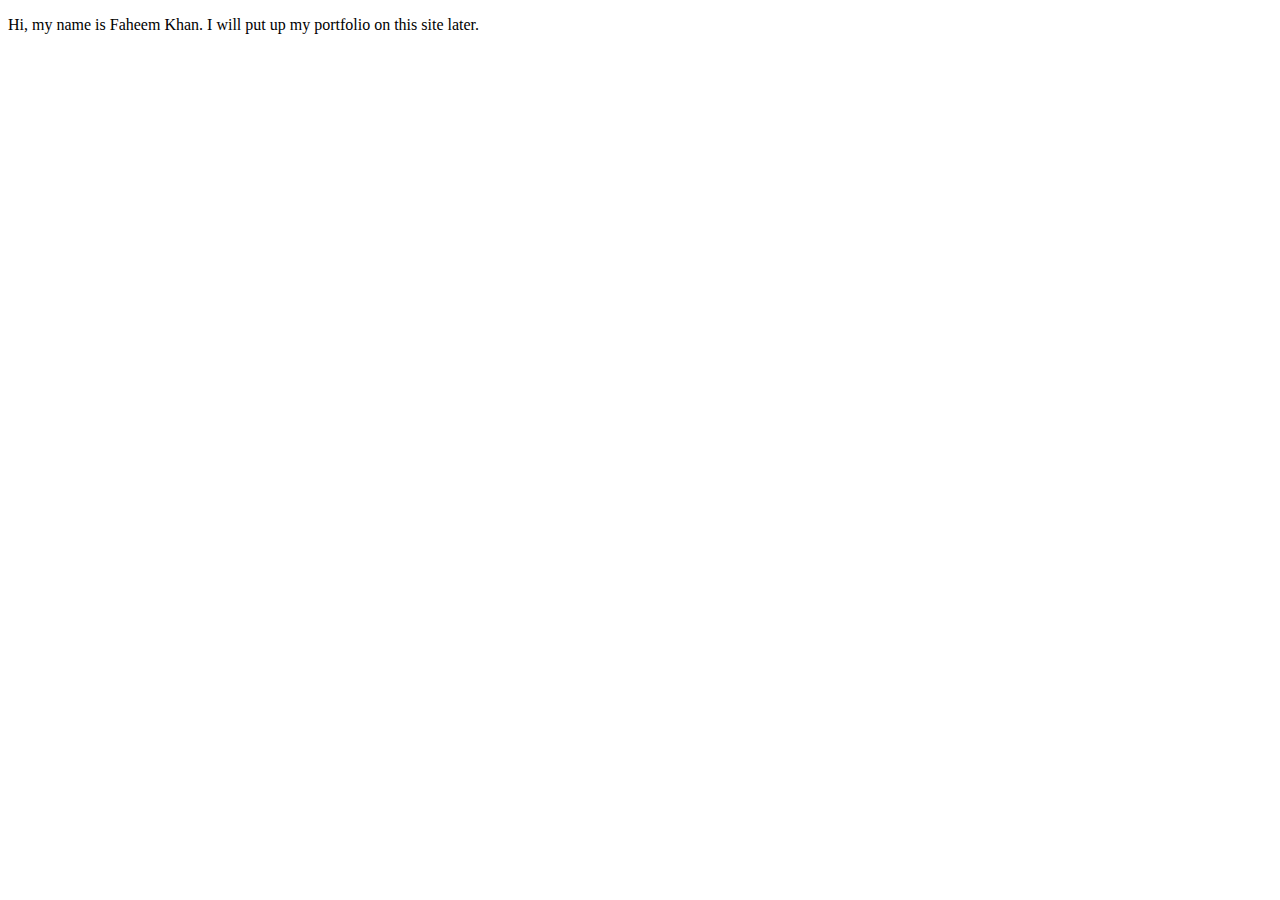
==== index.html @ 606844ef "Updated base page" ====
<!DOCTYPE html>
<html lang="en">
<head>
    <meta charset="UTF-8">
    <meta http-equiv="X-UA-Compatible" content="IE=edge">
    <meta name="viewport" content="width=device-width, initial-scale=1.0">
    <title>faheemsite</title>
</head>
<body>
    <p>Hi, my name is Faheem Khan. I will put up my portfolio on this site later.</p>
</body>
</html>
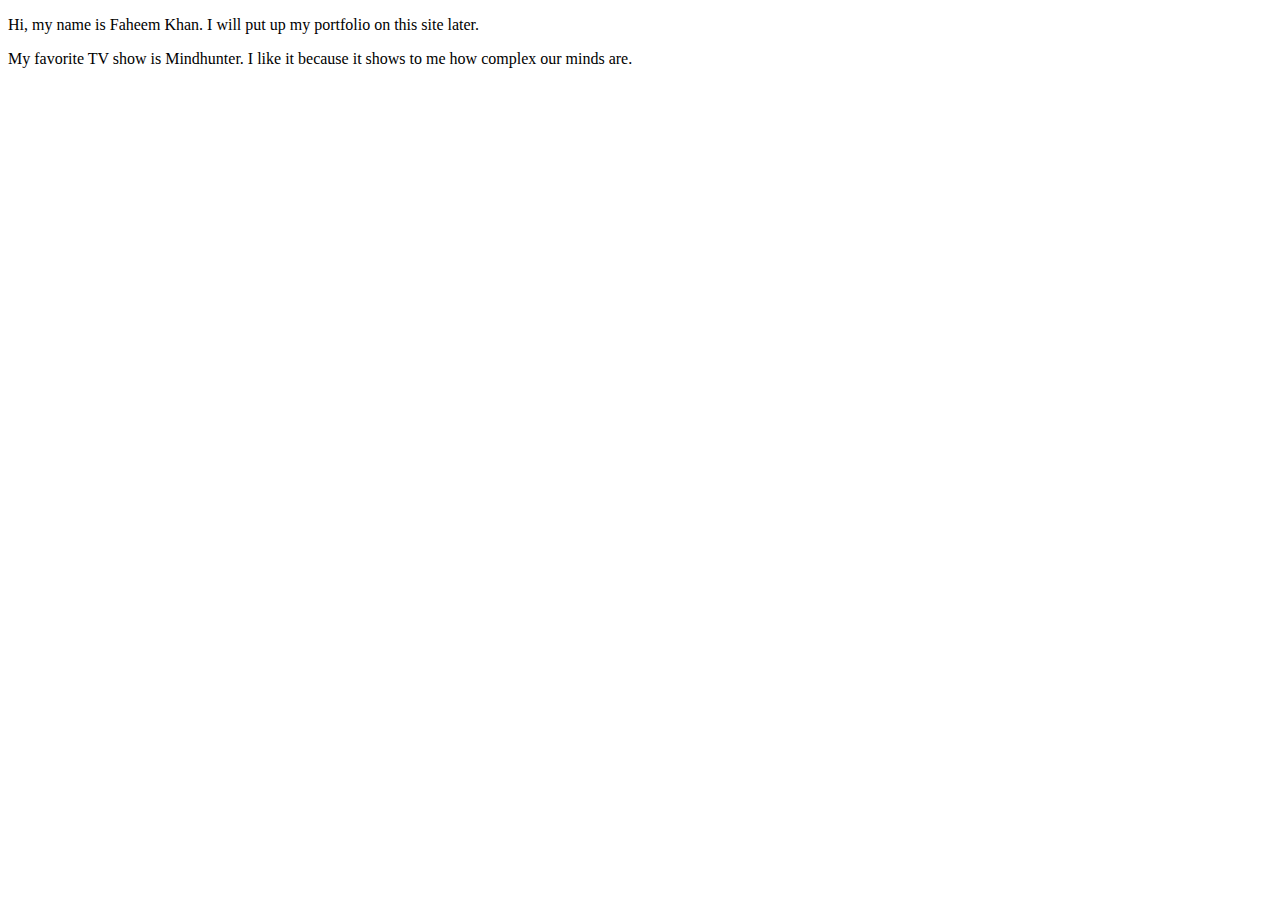
==== commit 383071d7: "updated favorite show" ====
--- a/index.html
+++ b/index.html
@@ -8,5 +8,6 @@
 </head>
 <body>
     <p>Hi, my name is Faheem Khan. I will put up my portfolio on this site later.</p>
+    <p>My favorite TV show is Mindhunter. I like it because it shows to me how complex our minds are.</p>
 </body>
 </html>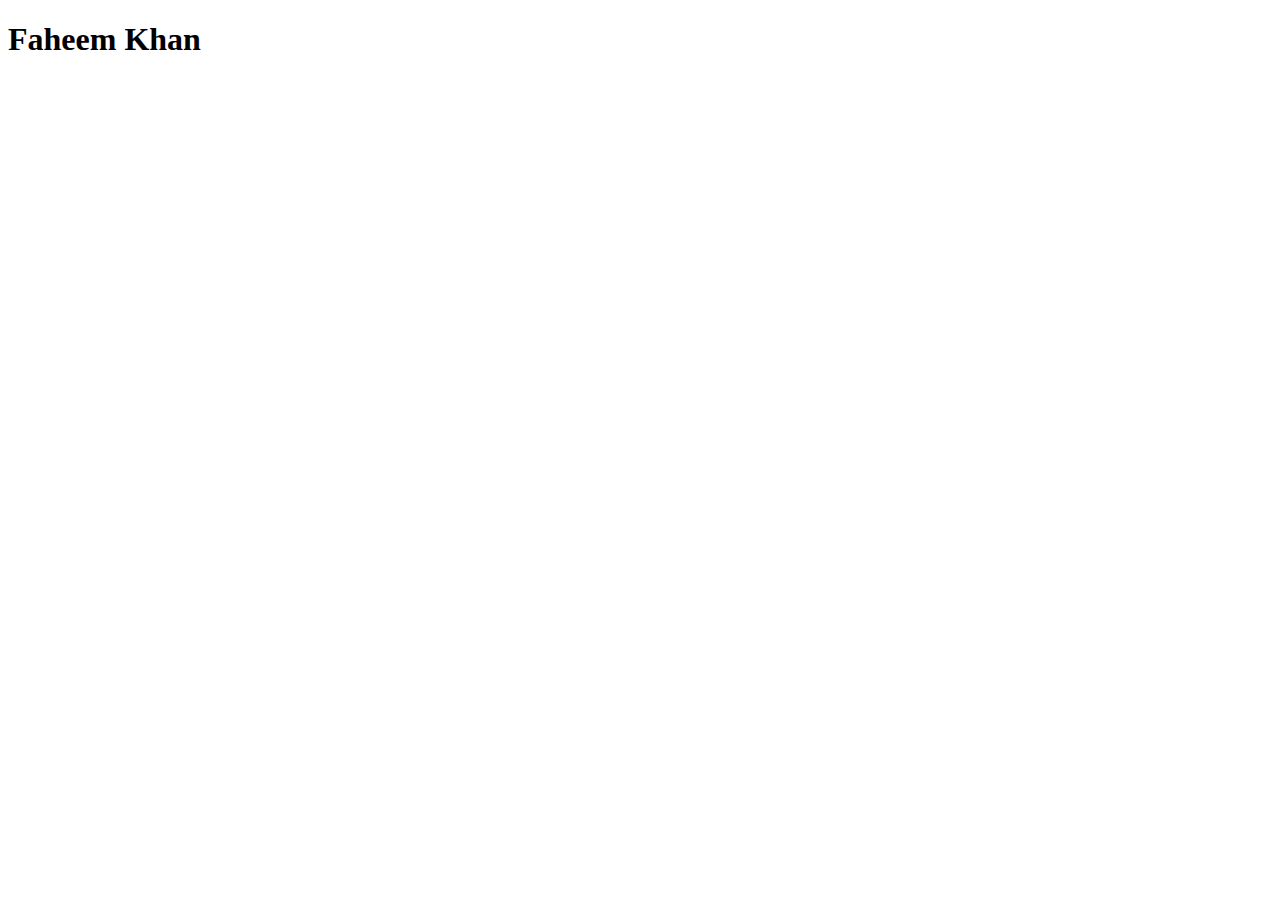
==== commit 96c7a99a: "created component library" ====
--- a/index.html
+++ b/index.html
@@ -4,10 +4,9 @@
     <meta charset="UTF-8">
     <meta http-equiv="X-UA-Compatible" content="IE=edge">
     <meta name="viewport" content="width=device-width, initial-scale=1.0">
-    <title>faheemsite</title>
+    <title>home | faheemkhan</title>
 </head>
 <body>
-    <p>Hi, my name is Faheem Khan. I will put up my portfolio on this site later.</p>
-    <p>My favorite TV show is Mindhunter. I like it because it shows to me how complex our minds are.</p>
+    <h1> Faheem Khan</h1>
 </body>
 </html>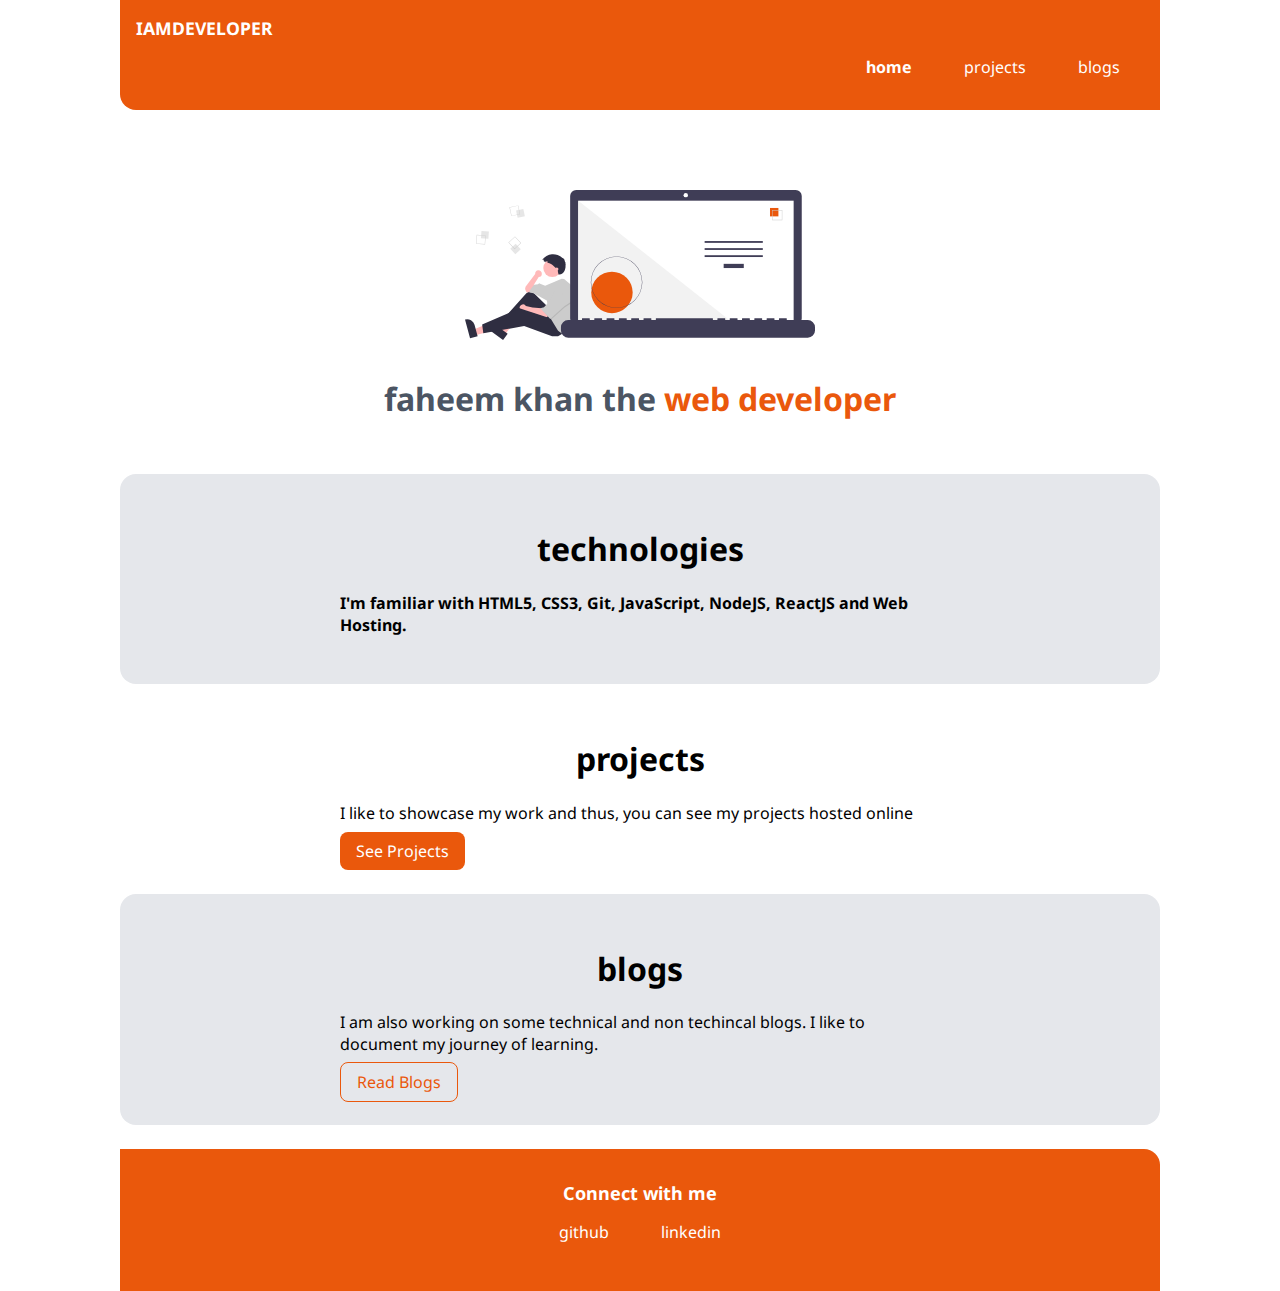
==== commit 08c00189: "created portfolio (except blogs)" ====
--- a/index.html
+++ b/index.html
@@ -5,8 +5,52 @@
     <meta http-equiv="X-UA-Compatible" content="IE=edge">
     <meta name="viewport" content="width=device-width, initial-scale=1.0">
     <title>home | faheemkhan</title>
+    <link href="styles.css" rel="stylesheet">
 </head>
 <body>
-    <h1> Faheem Khan</h1>
+    <nav class="navigation container">
+        <div class="nav-brand">IAMDEVELOPER</div>
+        <ul class="list-non-bullet nav-pills">
+            <li class="list-item-inline"><a class="link link-active" href="/">home</a></li>
+            <li class="list-item-inline"><a class="link" href="/projects.html">projects</a></li>
+            <li class="list-item-inline"><a class="link" href="/blogs.html">blogs</a></li>
+        </ul>
+    </nav>
+
+    <header class="hero">
+        <img class="hero-img " src="/images/hero.svg" />
+        <h1 class="hero-heading">faheem khan the <span style="color: var(--primary-color);">web developer</span></h1>
+    </header>
+
+    <section class="section ow">
+        <div class="container container-center">
+            <h1>technologies</h1>
+            <p><strong>I'm familiar with HTML5, CSS3, Git, JavaScript, NodeJS, ReactJS and Web Hosting.</strong></p>
+        </div>
+    </section>
+
+    <section class="section">
+        <div class="container container-center">
+            <h1>projects</h1>
+            <p>I like to showcase my work and thus, you can see my projects hosted online </p>
+            <a class="link link-primary" href="/">See Projects</a>
+        </div>
+    </section>
+
+    <section class="section ow">
+        <div class="container container-center">
+            <h1>blogs</h1>
+            <p>I am also working on some technical and non techincal blogs. I like to document my journey of learning. </p>
+            <a class="link link-secondary" href="/">Read Blogs</a>
+        </div>
+    </section>
+    <footer class="footer">
+        <div class="footer-header">Connect with me</div>
+        <ul class="social-links list-non-bullet">
+            <li class="list-item-inline"><a class="link" href="https://github.com/faheemk23">github</a></li>
+            <li class="list-item-inline"><a class="link" href="https://www.linkedin.com/in/faheem-k-162114b1/">linkedin</a></li>
+
+        </ul>
+    </footer>
 </body>
 </html>--- a/styles.css
+++ b/styles.css
@@ -0,0 +1,158 @@
+@import url('https://fonts.googleapis.com/css2?family=Noto+Sans:wght@400;700&display=swap');
+
+:root {
+    --primary-color:#EA580C;
+    --dark-gray:#4B5563;
+    --off-white:#e5e7eb;
+}
+
+body {
+    font-family: 'Noto Sans', sans-serif;
+    margin:  0px 120px;
+}
+
+hr {
+    margin: 2rem 0rem;
+}
+
+/**spaces**/
+
+.margin-md {
+    margin: 2rem;
+}
+/** container **/
+
+.container {
+    padding-left: 1rem;
+    padding-right: 1rem;
+}
+
+.container-center {
+    max-width: 600px;
+    margin: auto;
+}
+
+/* links */
+
+.link {
+    text-decoration: none;
+    padding: 0.5rem 1rem;
+}
+
+.link-primary{
+    background-color: var(--primary-color);
+    border-radius: 0.5rem;
+    color:white
+}
+
+.link-secondary {
+    color: var(--primary-color);
+    border: 1px solid var(--primary-color);
+    border-radius: 0.5rem;
+}
+
+
+
+/* look into BEM naming convention for CSS */
+
+
+/* lists */
+
+.list-non-bullet {
+    list-style: none;
+}
+
+.list-item-inline {
+    display: inline;
+    padding: 0rem 0.5rem;
+}
+
+/* navigation */
+
+.navigation {
+    background-color: var(--primary-color);
+    color: white;
+    padding: 1rem;
+    border-bottom-left-radius: 1rem;
+}
+
+.navigation .nav-brand {
+    font-weight: bold;
+    font-size: 1.1rem;
+}
+
+.navigation .nav-pills {
+    text-align: right;
+}
+
+
+.navigation .link {
+    color: white;
+}
+
+.navigation .link-active{
+    font-weight: bold;
+}
+
+/** header **/
+
+.hero {
+    padding: 2rem;
+    padding-top: 5rem;
+}
+
+.hero .hero-img {
+    max-width: 350px;
+    display: block;
+    margin: auto;
+}
+
+.hero .hero-heading {
+    padding-top: 1rem;
+    color: var(--dark-gray);
+    text-align: center;
+    
+}
+
+/* sections */
+
+.section {
+    padding: 2rem ;
+    border-radius: 1rem;
+
+}
+
+.section h1 {
+    text-align: center;
+}
+
+.ow {
+    background-color: var(--off-white);
+
+}
+
+
+/** footer **/ 
+
+.footer {
+    background-color: var(--primary-color);
+    padding: 2rem ;
+    text-align: center;
+    color: white;
+    border-top-right-radius: 1rem;
+    margin-top: 1.5rem;
+}
+
+.footer .link {
+    color: white;
+
+}
+
+.footer .footer-header {
+    font-weight: bold;
+    font-size: large;
+}
+
+.footer ul {
+    padding-inline-start: 0px;
+}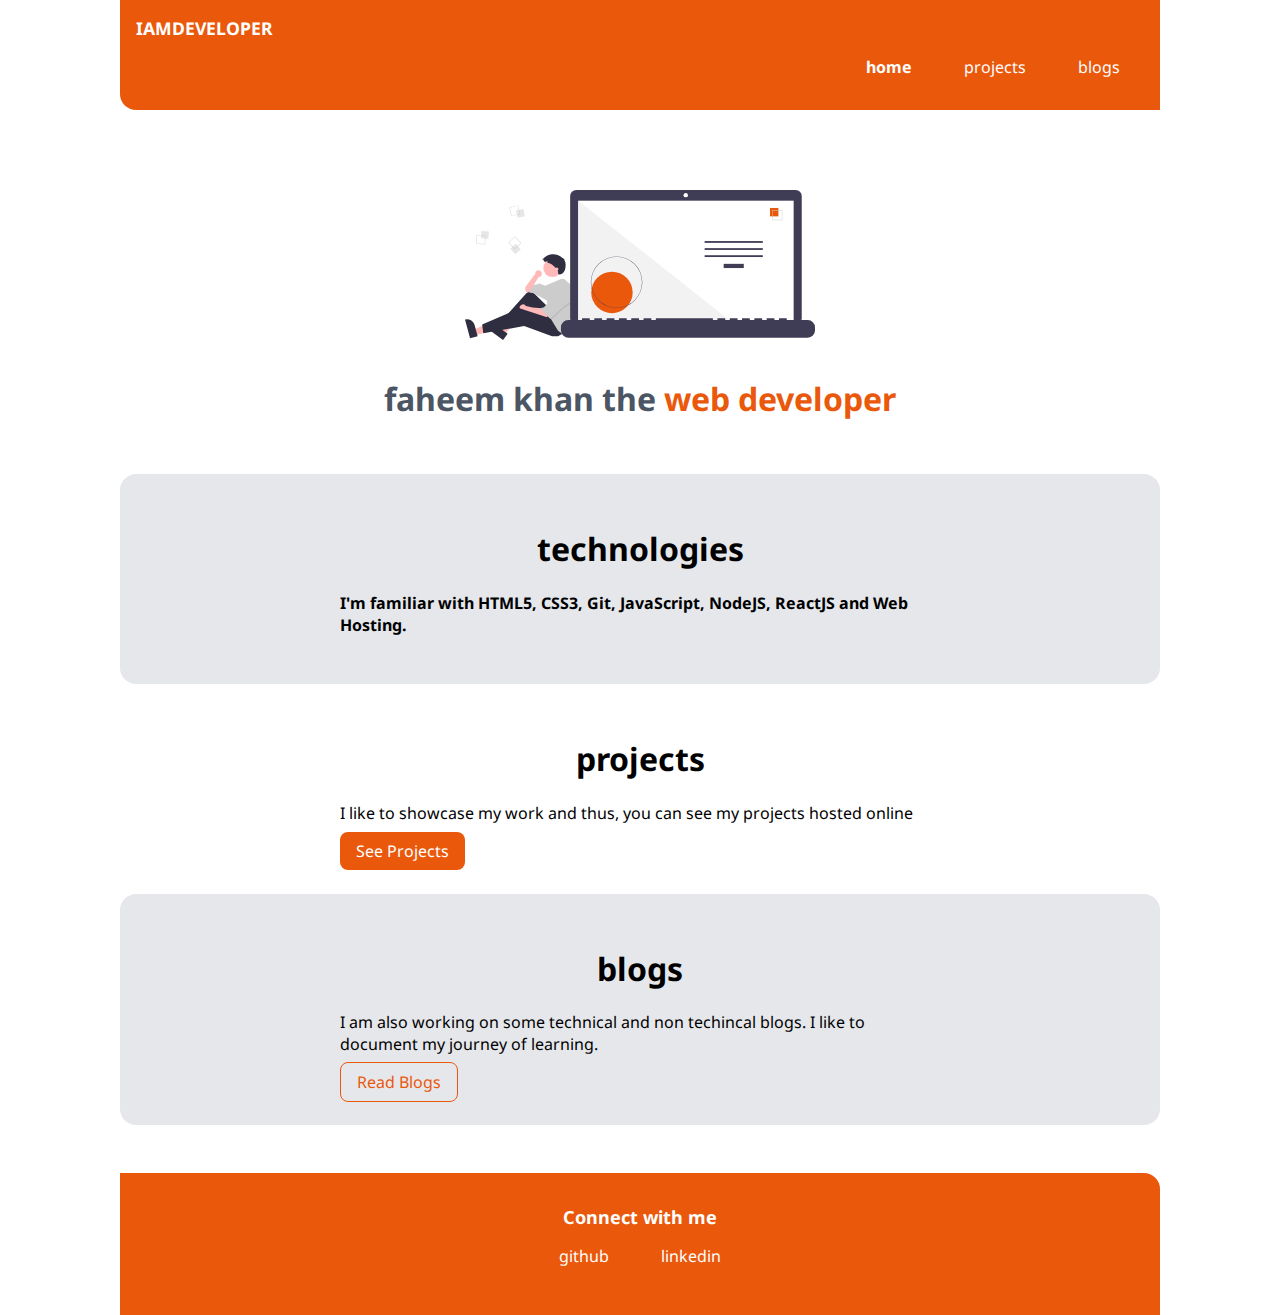
==== commit bb5abc85: "feat:  specific links will open in a new tab" ====
--- a/index.html
+++ b/index.html
@@ -33,7 +33,7 @@
         <div class="container container-center">
             <h1>projects</h1>
             <p>I like to showcase my work and thus, you can see my projects hosted online </p>
-            <a class="link link-primary" href="/">See Projects</a>
+            <a class="link link-primary" href="/projects.html">See Projects</a>
         </div>
     </section>
 
@@ -41,14 +41,14 @@
         <div class="container container-center">
             <h1>blogs</h1>
             <p>I am also working on some technical and non techincal blogs. I like to document my journey of learning. </p>
-            <a class="link link-secondary" href="/">Read Blogs</a>
+            <a class="link link-secondary" href="/blogs.html">Read Blogs</a>
         </div>
     </section>
     <footer class="footer">
         <div class="footer-header">Connect with me</div>
         <ul class="social-links list-non-bullet">
-            <li class="list-item-inline"><a class="link" href="https://github.com/faheemk23">github</a></li>
-            <li class="list-item-inline"><a class="link" href="https://www.linkedin.com/in/faheem-k-162114b1/">linkedin</a></li>
+            <li class="list-item-inline"><a class="link" href="https://github.com/faheemk23" target="_blank">github</a></li>
+            <li class="list-item-inline"><a class="link" href="https://www.linkedin.com/in/faheem-k-162114b1/" target="_blank">linkedin</a></li>
 
         </ul>
     </footer>
--- a/styles.css
+++ b/styles.css
@@ -13,6 +13,12 @@
 
 hr {
     margin: 2rem 0rem;
+}
+
+.blog-center{
+    max-width: 1000px;
+    margin: auto;
+    padding-bottom: 2rem;
 }
 
 /**spaces**/
@@ -140,7 +146,7 @@
     text-align: center;
     color: white;
     border-top-right-radius: 1rem;
-    margin-top: 1.5rem;
+    margin-top: 3rem;
 }
 
 .footer .link {
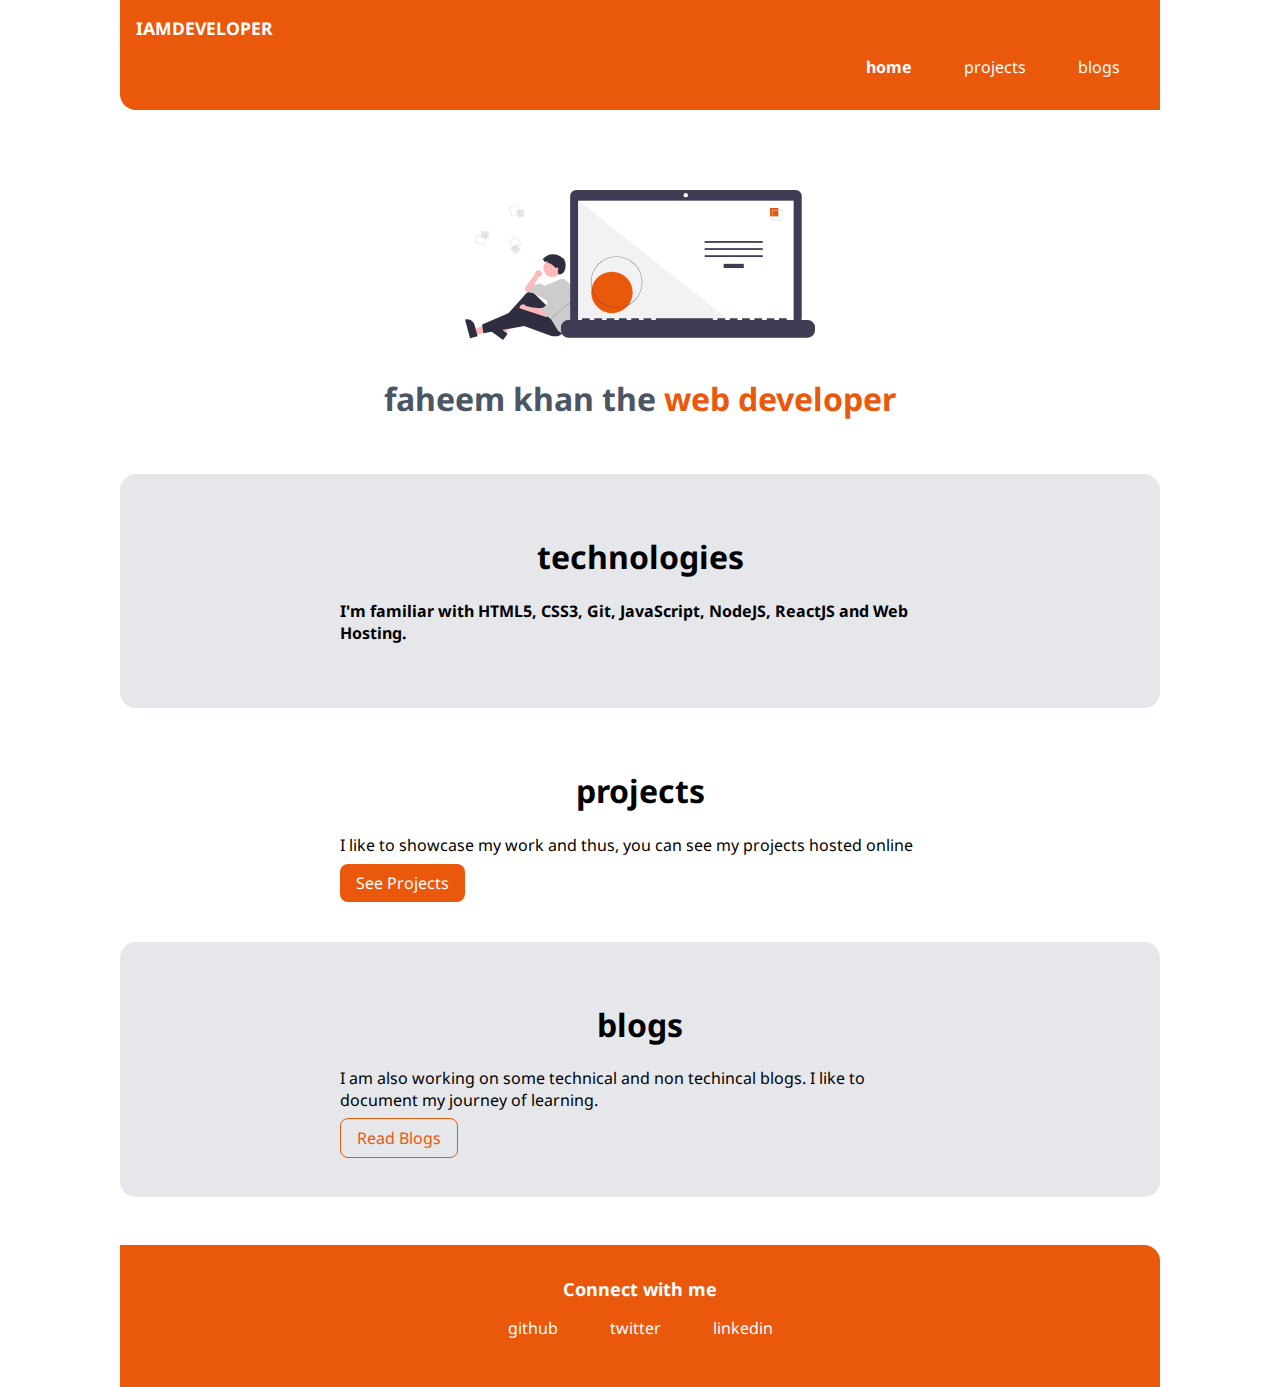
==== commit 03df6898: "feat: links" ====
--- a/index.html
+++ b/index.html
@@ -48,7 +48,8 @@
         <div class="footer-header">Connect with me</div>
         <ul class="social-links list-non-bullet">
             <li class="list-item-inline"><a class="link" href="https://github.com/faheemk23" target="_blank">github</a></li>
-            <li class="list-item-inline"><a class="link" href="https://www.linkedin.com/in/faheem-k-162114b1/" target="_blank">linkedin</a></li>
+            <li class="list-item-inline"><a class="link" href="https://twitter.com/faheemk237" target="_blank">twitter</a></li>
+            <li class="list-item-inline"><a class="link" href="https://www.linkedin.com/in/faheemk23/" target="_blank">linkedin</a></li>
 
         </ul>
     </footer>
--- a/styles.css
+++ b/styles.css
@@ -29,8 +29,7 @@
 /** container **/
 
 .container {
-    padding-left: 1rem;
-    padding-right: 1rem;
+    padding: .5rem 1rem 1rem 1rem;
 }
 
 .container-center {
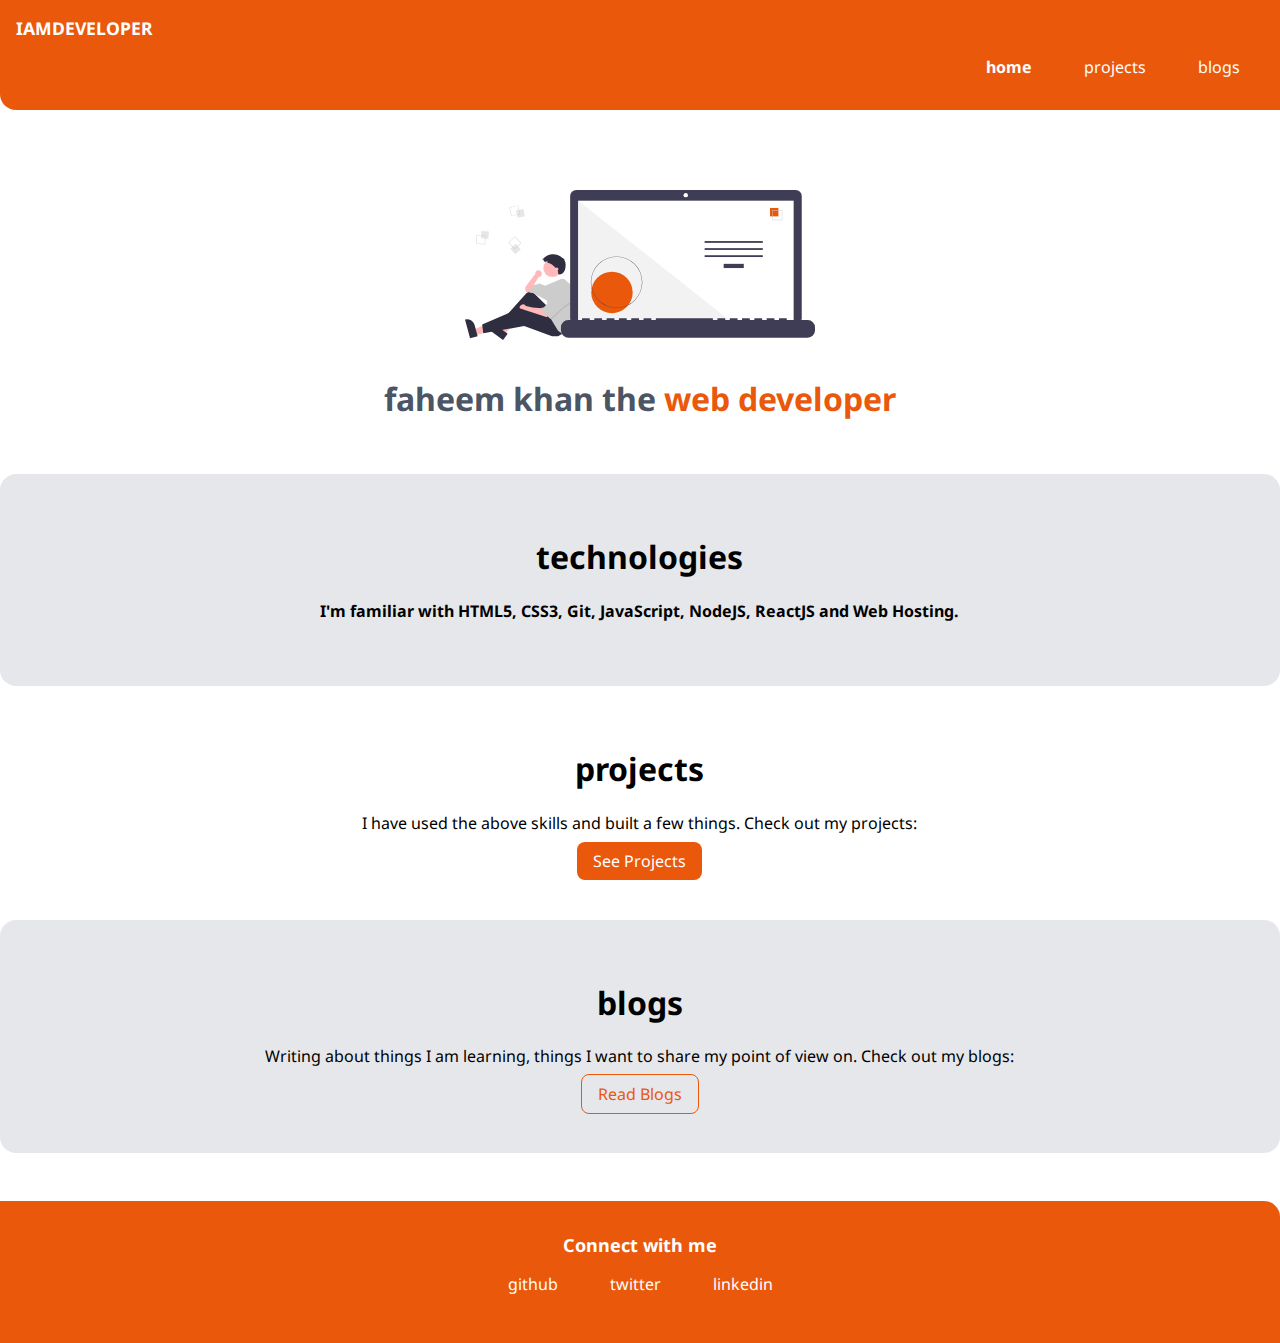
==== commit 25104625: "Update index.html" ====
--- a/index.html
+++ b/index.html
@@ -32,7 +32,7 @@
     <section class="section">
         <div class="container container-center">
             <h1>projects</h1>
-            <p>I like to showcase my work and thus, you can see my projects hosted online </p>
+            <p>I have used the above skills and built a few things. Check out my projects: </p>
             <a class="link link-primary" href="/projects.html">See Projects</a>
         </div>
     </section>
@@ -40,7 +40,7 @@
     <section class="section ow">
         <div class="container container-center">
             <h1>blogs</h1>
-            <p>I am also working on some technical and non techincal blogs. I like to document my journey of learning. </p>
+            <p> Writing about things I am learning, things I want to share my point of view on. Check out my blogs: </p>
             <a class="link link-secondary" href="/blogs.html">Read Blogs</a>
         </div>
     </section>
--- a/styles.css
+++ b/styles.css
@@ -8,7 +8,7 @@
 
 body {
     font-family: 'Noto Sans', sans-serif;
-    margin:  0px 120px;
+    margin:  0px ;
 }
 
 hr {
@@ -33,8 +33,9 @@
 }
 
 .container-center {
-    max-width: 600px;
+    max-width: 80%;
     margin: auto;
+    text-align: center;
 }
 
 /* links */
@@ -65,6 +66,7 @@
 
 .list-non-bullet {
     list-style: none;
+    padding: 0px;
 }
 
 .list-item-inline {
